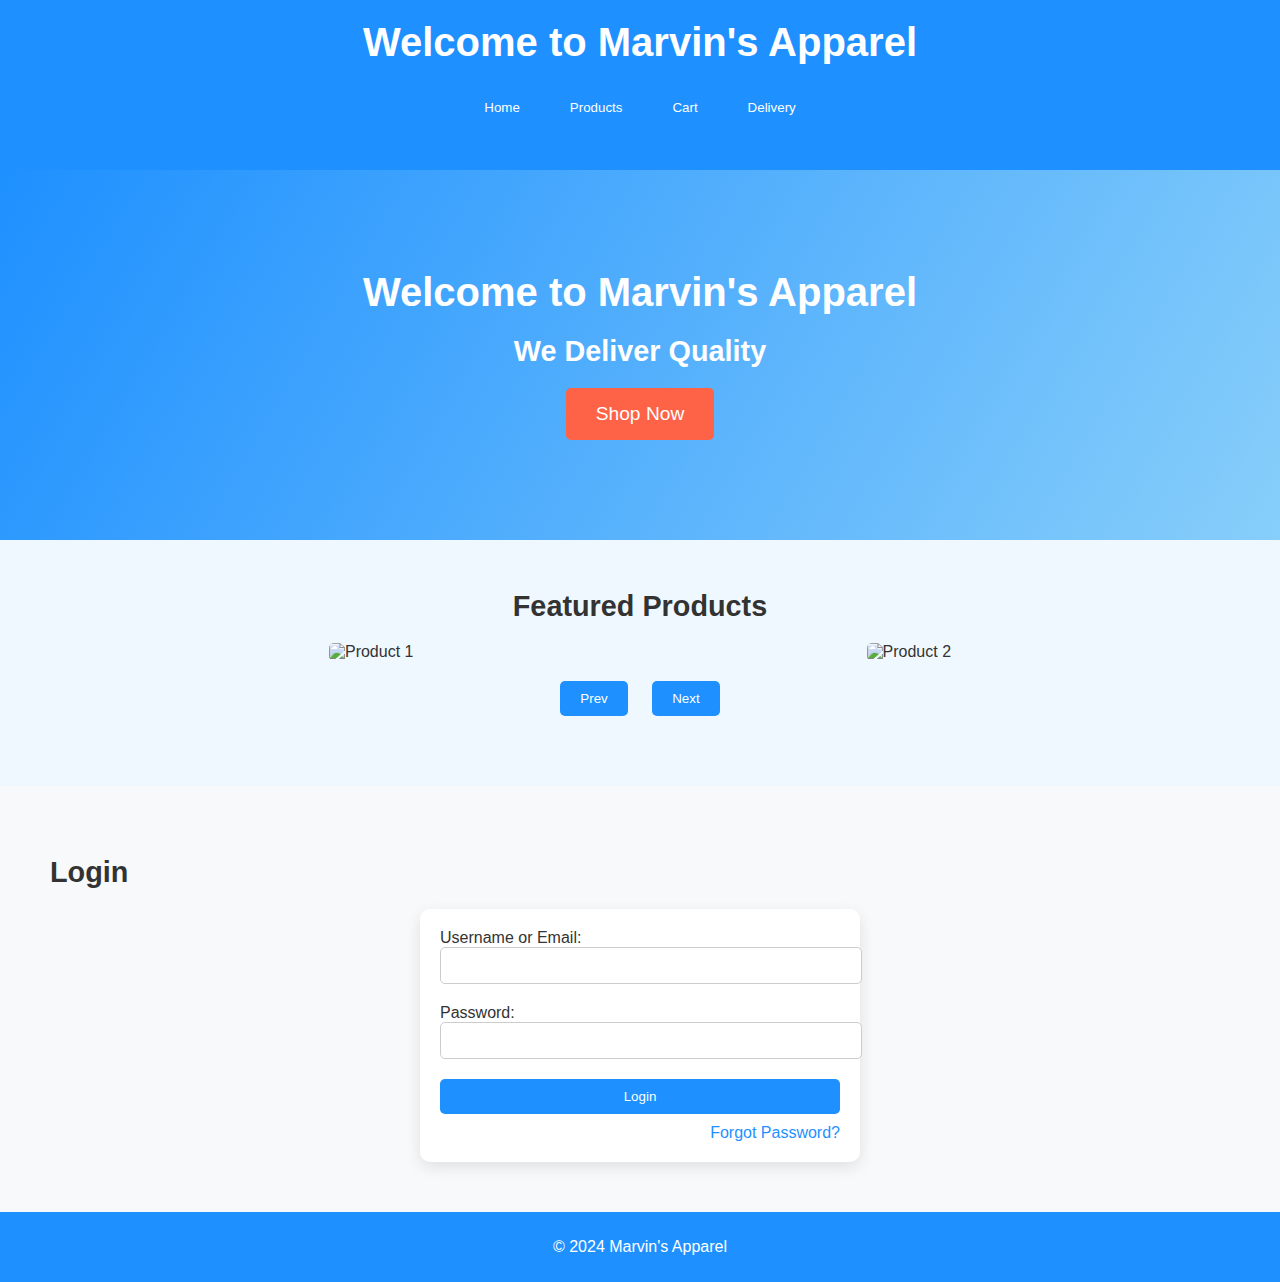
==== templates/index.html @ cf258615 "first commit" ====
<!DOCTYPE html>
<html lang="en">
<head>
  <meta charset="UTF-8">
  <meta name="viewport" content="width=device-width, initial-scale=1.0">
  <title>Marvin's Apparel</title>
  <link rel="stylesheet" href="/static/styles/styles.css">
  <script defer src="/static/js/script.js"></script> 
</head>
<body>
  <header>
    <h1>Welcome to Marvin's Apparel</h1>
    <nav>
      <a href="/">
        <button class="nav-button">Home</button>
      </a>
      <a href="/products">
        <button class="nav-button">Products</button>
      </a>
      <a href="/cart">
        <button class="nav-button">Cart</button>
      </a>
      <a href="/delivery">
        <button class="nav-button">Delivery</button>
      </a>
    </nav>
  </header>

  <div class="hero">
    <h1 class="animate-text">Welcome to Marvin's Apparel</h1>
    <h2 class="animate-text">We Deliver Quality</h2>
   
    <button class="cta-button">Shop Now</button>
  </div>

  <section class="product-carousel">
    <h2>Featured Products</h2>
    <div class="carousel">
      <div class="carousel-item"><img src="/static/images/product1.jpg" alt="Product 1"></div>
      <div class="carousel-item"><img src="/static/images/product2.jpg" alt="Product 2"></div>
    </div>
    <button id="prev">Prev</button>
    <button id="next">Next</button>
  </section>

  <section class="login-section">
    <h2>Login</h2>
    <form action="/login" method="post" class="login-form">
      <div class="form-group">
        <label for="username">Username or Email:</label>
        <input type="text" id="username" name="username" required>
      </div>
      <div class="form-group">
        <label for="password">Password:</label>
        <input type="password" id="password" name="password" required>
      </div>
      <button type="submit">Login</button>
      <div class="forgot-password">
        <a href="/forgot-password">Forgot Password?</a>
      </div>
    </form>
  </section>

  <footer>
    <p>&copy; 2024 Marvin's Apparel</p>
  </footer>
</body>
</html>
---- static/styles/styles.css ----
/* General Page Styling */
body {
    font-family: 'Arial', sans-serif;
    margin: 0;
    padding: 0;
    background-color: #f0f8ff; /* light blue background */
    color: #333;
  }
  
  header {
    background-color: #1e90ff; /* blue */
    color: white;
    padding: 20px;
    text-align: center;
  }
  
  h1 {
    font-size: 2.5em;
    margin: 0;
  }
  
  h2 {
    font-size: 1.8em;
    margin: 20px 0;
  }
  
  nav {
    display: flex;
    justify-content: center;
    margin: 20px 0;
  }
  
  /* Styling for Navigation Buttons */
  .nav-button {
    background-color: #1e90ff; /* blue */
    color: white;
    padding: 10px 20px;
    border: none;
    border-radius: 5px;
    cursor: pointer;
    margin: 5px;
    transition: background-color 0.3s ease;
  }
  
  .nav-button:hover {
    background-color: #4682b4; /* darker blue */
  }
  
  /* Hero Section */
  .hero {
    background: linear-gradient(120deg, #1e90ff, #87cefa); /* blue gradient */
    padding: 100px 20px;
    text-align: center;
    color: white;
  }
  
  .animate-text {
    animation: fadeIn 2s ease;
  }
  
  /* Call-to-Action Button */
  .cta-button {
    background-color: #ff6347; /* red-orange */
    color: white;
    padding: 15px 30px;
    font-size: 1.2em;
    border: none;
    border-radius: 5px;
    cursor: pointer;
    transition: background-color 0.3s ease;
  }
  
  .cta-button:hover {
    background-color: #ff4500; /* darker red-orange */
  }
  
  /* Product Carousel */
  .product-carousel {
    margin: 50px 0;
    text-align: center;
  }
  
  .carousel {
    display: flex;
    overflow: hidden;
    width: 60%;
    margin: 0 auto;
    justify-content: space-between;
  }
  
  .carousel-item {
    flex: 0 0 30%;
    transition: transform 0.5s ease;
  }
  
  .carousel img {
    width: 100%;
    border-radius: 5px;
  }
  
  button#prev, button#next {
    background-color: #1e90ff; /* blue */
    color: white;
    border: none;
    padding: 10px 20px;
    cursor: pointer;
    border-radius: 5px;
    margin: 20px 10px;
  }
  
  button#prev:hover, button#next:hover {
    background-color: #4682b4; /* darker blue */
  }
  
  /* Login Form Styling */
  .login-section {
    padding: 50px;
    background-color: #f8f9fa;
  }
  
  .login-form {
    max-width: 400px;
    margin: 0 auto;
    background: white;
    padding: 20px;
    border-radius: 10px;
    box-shadow: 0 5px 15px rgba(0, 0, 0, 0.1);
  }
  
  .form-group {
    margin-bottom: 20px;
  }
  
  input[type="text"],
  input[type="password"] {
    width: 100%;
    padding: 10px;
    border: 1px solid #ccc;
    border-radius: 5px;
  }
  
  button[type="submit"] {
    width: 100%;
    padding: 10px;
    background-color: #1e90ff; /* blue */
    color: white;
    border: none;
    border-radius: 5px;
    cursor: pointer;
  }
  
  button[type="submit"]:hover {
    background-color: #4682b4; /* darker blue */
  }
  
  .forgot-password {
    text-align: right;
    margin-top: 10px;
  }
  
  .forgot-password a {
    color: #1e90ff; /* blue */
    text-decoration: none;
  }
  
  .forgot-password a:hover {
    text-decoration: underline;
  }
  
  /* Footer */
  footer {
    background-color: #1e90ff; /* blue */
    color: white;
    text-align: center;
    padding: 10px;
  }
  
  @keyframes fadeIn {
    from {
      opacity: 0;
    }
    to {
      opacity: 1;
    }
  }
  .product-details {
    display: flex;
    justify-content: space-around;
    align-items: center;
    margin: 40px;
}

.product-image img {
    max-width: 400px;
    border-radius: 10px;
}

.product-info {
    max-width: 500px;
}

.product-info h2 {
    font-size: 2em;
    margin-bottom: 20px;
}

.description {
    font-size: 1.2em;
    margin-bottom: 20px;
}

.price {
    font-size: 1.5em;
    color: #1e90ff;
    margin-bottom: 20px;
}

.add-to-cart {
    background-color: #ff6347;
    color: white;
    padding: 10px 20px;
    text-decoration: none;
    border-radius: 5px;
    transition: background-color 0.3s ease;
}

.add-to-cart:hover {
    background-color: #ff4500;
}
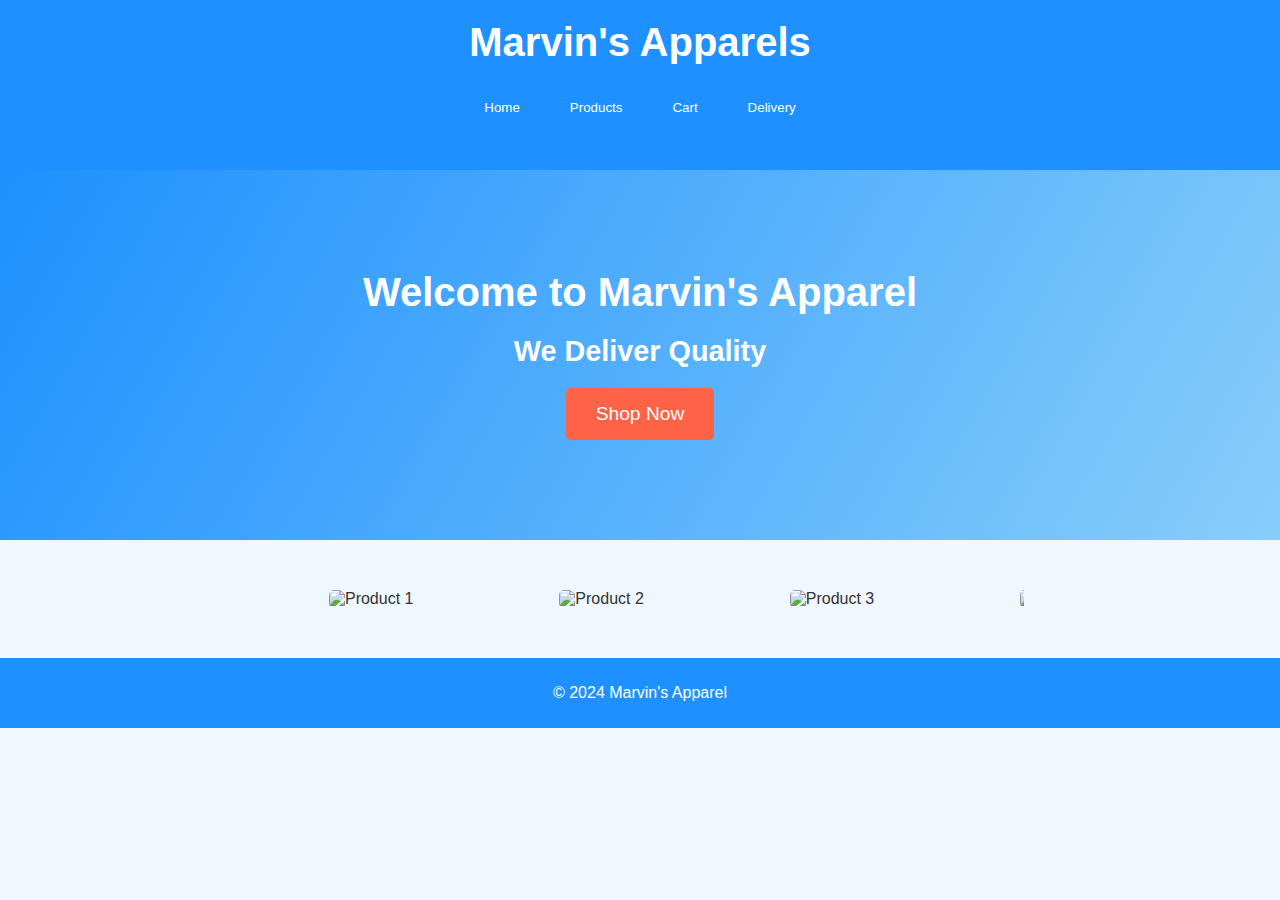
==== commit b2783093: "added product page" ====
--- a/templates/index.html
+++ b/templates/index.html
@@ -9,20 +9,13 @@
 </head>
 <body>
   <header>
-    <h1>Welcome to Marvin's Apparel</h1>
+    <h1>Marvin's Apparels</h1>
     <nav>
-      <a href="/">
-        <button class="nav-button">Home</button>
-      </a>
-      <a href="/products">
-        <button class="nav-button">Products</button>
-      </a>
-      <a href="/cart">
-        <button class="nav-button">Cart</button>
-      </a>
-      <a href="/delivery">
-        <button class="nav-button">Delivery</button>
-      </a>
+      <!-- Added buttons for Home, Products, Cart, and Delivery -->
+      <button class="nav-button" onclick="window.location.href='/'">Home</button>
+      <button class="nav-button" onclick="window.location.href='/products'">Products</button>
+      <button class="nav-button" onclick="window.location.href='/cart'">Cart</button>
+      <button class="nav-button" onclick="window.location.href='/delivery'">Delivery</button>
     </nav>
   </header>
 
@@ -30,35 +23,21 @@
     <h1 class="animate-text">Welcome to Marvin's Apparel</h1>
     <h2 class="animate-text">We Deliver Quality</h2>
    
-    <button class="cta-button">Shop Now</button>
+    <!-- Shop Now button directs to the Products page -->
+    <button class="cta-button" onclick="window.location.href='/products'">Shop Now</button>
   </div>
 
   <section class="product-carousel">
-    <h2>Featured Products</h2>
+    
     <div class="carousel">
       <div class="carousel-item"><img src="/static/images/product1.jpg" alt="Product 1"></div>
       <div class="carousel-item"><img src="/static/images/product2.jpg" alt="Product 2"></div>
+      <div class="carousel-item"><img src="/static/images/product2.jpg" alt="Product 3"></div>
+      <div class="carousel-item"><img src="/static/images/product2.jpg" alt="Product 4"></div>
+      <div class="carousel-item"><img src="/static/images/product2.jpg" alt="Product 5"></div>
+      <div class="carousel-item"><img src="/static/images/product2.jpg" alt="Product 6"></div>
     </div>
-    <button id="prev">Prev</button>
-    <button id="next">Next</button>
-  </section>
-
-  <section class="login-section">
-    <h2>Login</h2>
-    <form action="/login" method="post" class="login-form">
-      <div class="form-group">
-        <label for="username">Username or Email:</label>
-        <input type="text" id="username" name="username" required>
-      </div>
-      <div class="form-group">
-        <label for="password">Password:</label>
-        <input type="password" id="password" name="password" required>
-      </div>
-      <button type="submit">Login</button>
-      <div class="forgot-password">
-        <a href="/forgot-password">Forgot Password?</a>
-      </div>
-    </form>
+   
   </section>
 
   <footer>
